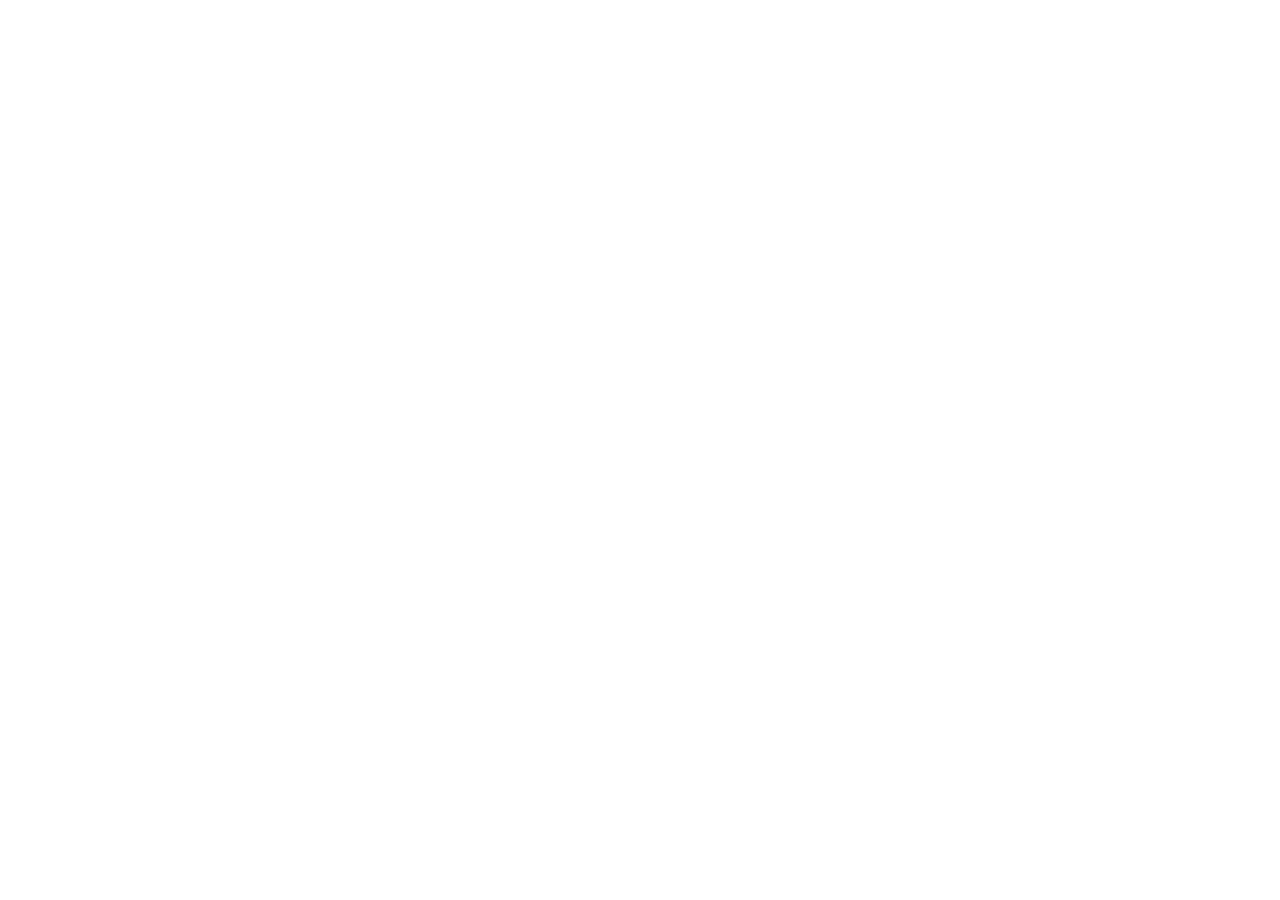
==== index.html @ 9f70f0d2 "chore: Initial project setup" ====
<!doctype html>
<html lang="en">
  <head>
    <meta charset="UTF-8" />
    <meta name="viewport" content="width=device-width, initial-scale=1.0" />
    <title>Document</title>
  </head>
  <body></body>
</html>
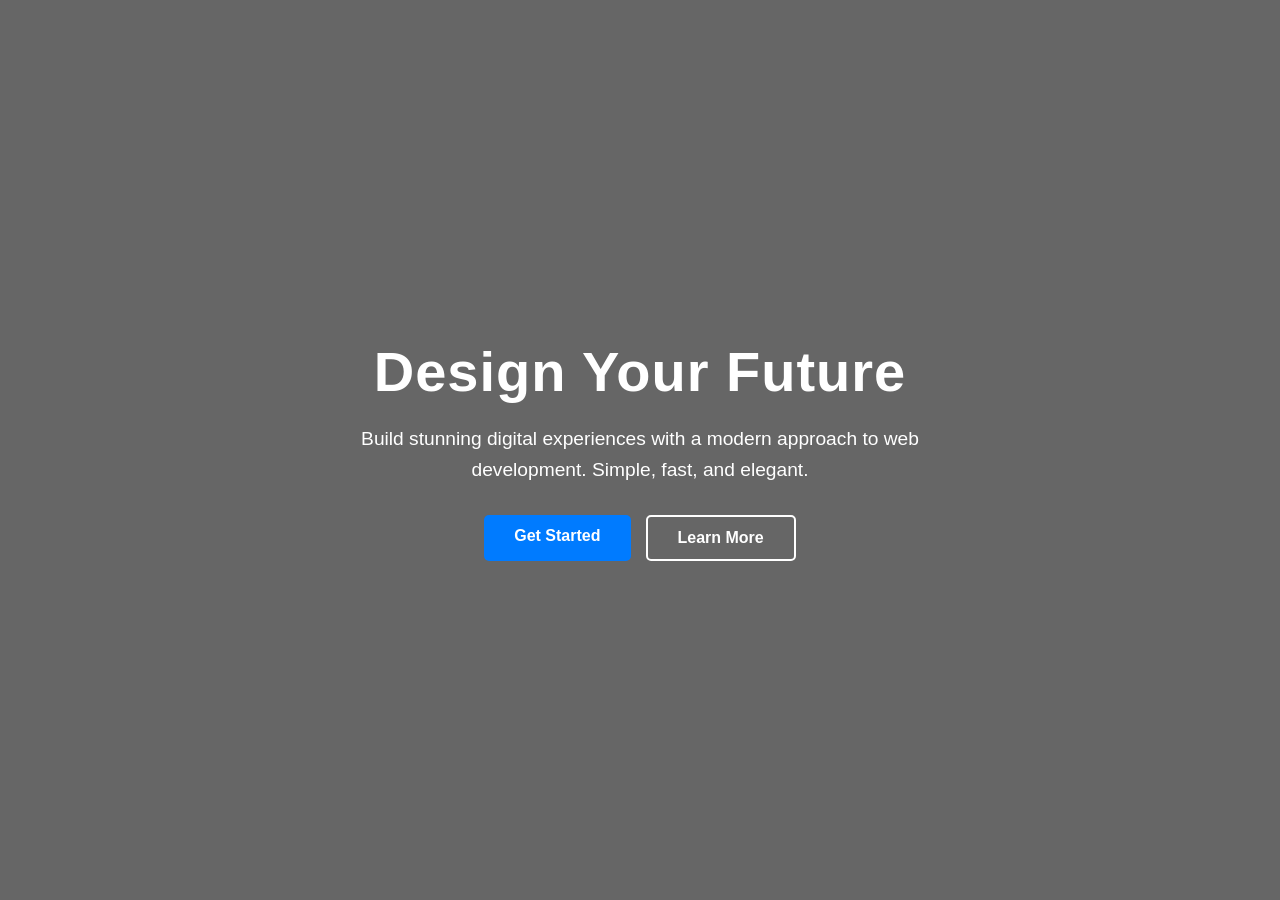
==== commit 9042740a: "feat: add hero section to homepage." ====
--- a/index.html
+++ b/index.html
@@ -3,7 +3,106 @@
   <head>
     <meta charset="UTF-8" />
     <meta name="viewport" content="width=device-width, initial-scale=1.0" />
-    <title>Document</title>
+    <title>My Home Page</title>
+    <style>
+      /* Basic Reset */
+      * {
+        margin: 0;
+        padding: 0;
+        box-sizing: border-box;
+        font-family: "Segoe UI", Tahoma, Geneva, Verdana, sans-serif;
+      }
+
+      /* Hero Section Styling */
+      .hero {
+        height: 100vh;
+        width: 100%;
+        background:
+          linear-gradient(rgba(0, 0, 0, 0.6), rgba(0, 0, 0, 0.6)),
+          url("https://images.unsplash.com/photo-1504384308090-c894fdcc538d?ixlib=rb-1.2.1&auto=format&fit=crop&w=1350&q=80");
+        background-size: cover;
+        background-position: center;
+        display: flex;
+        align-items: center;
+        justify-content: center;
+        text-align: center;
+        color: white;
+        padding: 0 20px;
+      }
+
+      .hero-content h1 {
+        font-size: 3.5rem;
+        margin-bottom: 20px;
+        letter-spacing: 1px;
+      }
+
+      .hero-content p {
+        font-size: 1.2rem;
+        margin-bottom: 30px;
+        max-width: 600px;
+        margin-left: auto;
+        margin-right: auto;
+        line-height: 1.6;
+      }
+
+      /* Buttons */
+      .cta-buttons {
+        display: flex;
+        gap: 15px;
+        justify-content: center;
+      }
+
+      .btn {
+        padding: 12px 30px;
+        border-radius: 5px;
+        text-decoration: none;
+        font-weight: bold;
+        transition: 0.3s ease;
+      }
+
+      .btn-primary {
+        background-color: #007bff;
+        color: white;
+      }
+
+      .btn-primary:hover {
+        background-color: #0056b3;
+      }
+
+      .btn-secondary {
+        border: 2px solid white;
+        color: white;
+      }
+
+      .btn-secondary:hover {
+        background-color: white;
+        color: black;
+      }
+
+      /* Mobile Adjustments */
+      @media (max-width: 768px) {
+        .hero-content h1 {
+          font-size: 2.5rem;
+        }
+        .cta-buttons {
+          flex-direction: column;
+        }
+      }
+    </style>
   </head>
-  <body></body>
+  <body>
+    <section class="hero">
+      <div class="hero-content">
+        <h1>Design Your Future</h1>
+        <p>
+          Build stunning digital experiences with a modern approach to web
+          development. Simple, fast, and elegant.
+        </p>
+        <div class="cta-buttons">
+          <a href="#" class="btn btn-primary">Get Started</a>
+          <a href="#" class="btn btn-secondary">Learn More</a>
+        </div>
+      </div>
+    </section>
+  </body>
 </html>
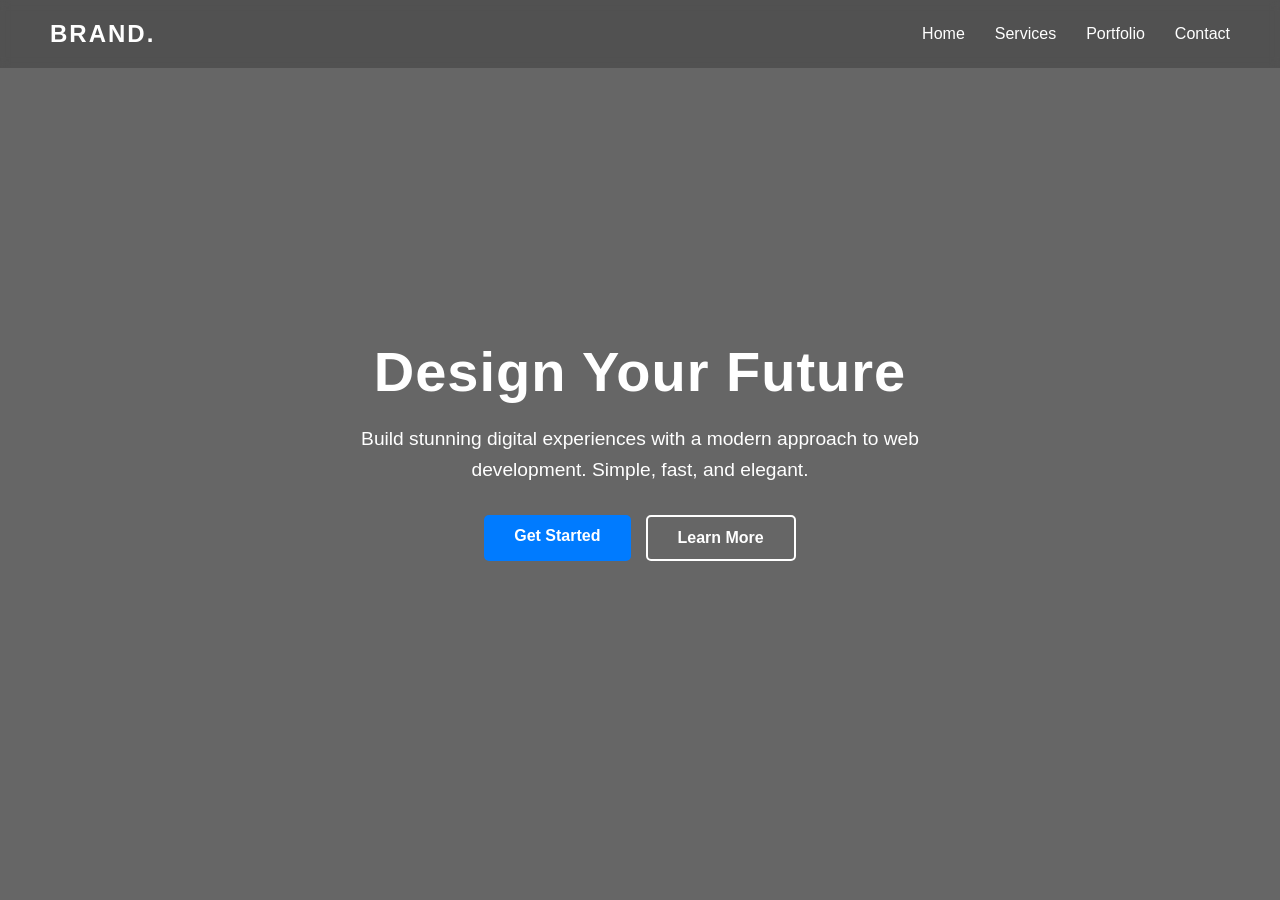
==== commit 42306857: "feat: add navbar to homepage" ====
--- a/index.html
+++ b/index.html
@@ -13,7 +13,48 @@
         font-family: "Segoe UI", Tahoma, Geneva, Verdana, sans-serif;
       }
 
-      /* Hero Section Styling */
+      /* --- Navbar Styling --- */
+      nav {
+        position: absolute;
+        top: 0;
+        left: 0;
+        width: 100%;
+        display: flex;
+        justify-content: space-between;
+        align-items: center;
+        padding: 20px 50px;
+        z-index: 1000;
+        background: rgba(0, 0, 0, 0.2); /* Subtle dark tint */
+        backdrop-filter: blur(5px); /* Modern glass effect */
+      }
+
+      .logo {
+        color: white;
+        font-size: 1.5rem;
+        font-weight: bold;
+        text-decoration: none;
+        letter-spacing: 2px;
+      }
+
+      .nav-links {
+        list-style: none;
+        display: flex;
+        gap: 30px;
+      }
+
+      .nav-links a {
+        color: white;
+        text-decoration: none;
+        font-size: 1rem;
+        font-weight: 500;
+        transition: color 0.3s;
+      }
+
+      .nav-links a:hover {
+        color: #007bff;
+      }
+
+      /* --- Hero Section Styling --- */
       .hero {
         height: 100vh;
         width: 100%;
@@ -81,6 +122,12 @@
 
       /* Mobile Adjustments */
       @media (max-width: 768px) {
+        nav {
+          padding: 20px;
+        }
+        .nav-links {
+          display: none;
+        } /* Basic hide for now */
         .hero-content h1 {
           font-size: 2.5rem;
         }
@@ -91,6 +138,18 @@
     </style>
   </head>
   <body>
+    <!-- Navbar Section -->
+    <nav>
+      <a href="#" class="logo">BRAND.</a>
+      <ul class="nav-links">
+        <li><a href="#">Home</a></li>
+        <li><a href="#">Services</a></li>
+        <li><a href="#">Portfolio</a></li>
+        <li><a href="#">Contact</a></li>
+      </ul>
+    </nav>
+
+    <!-- Hero Section -->
     <section class="hero">
       <div class="hero-content">
         <h1>Design Your Future</h1>
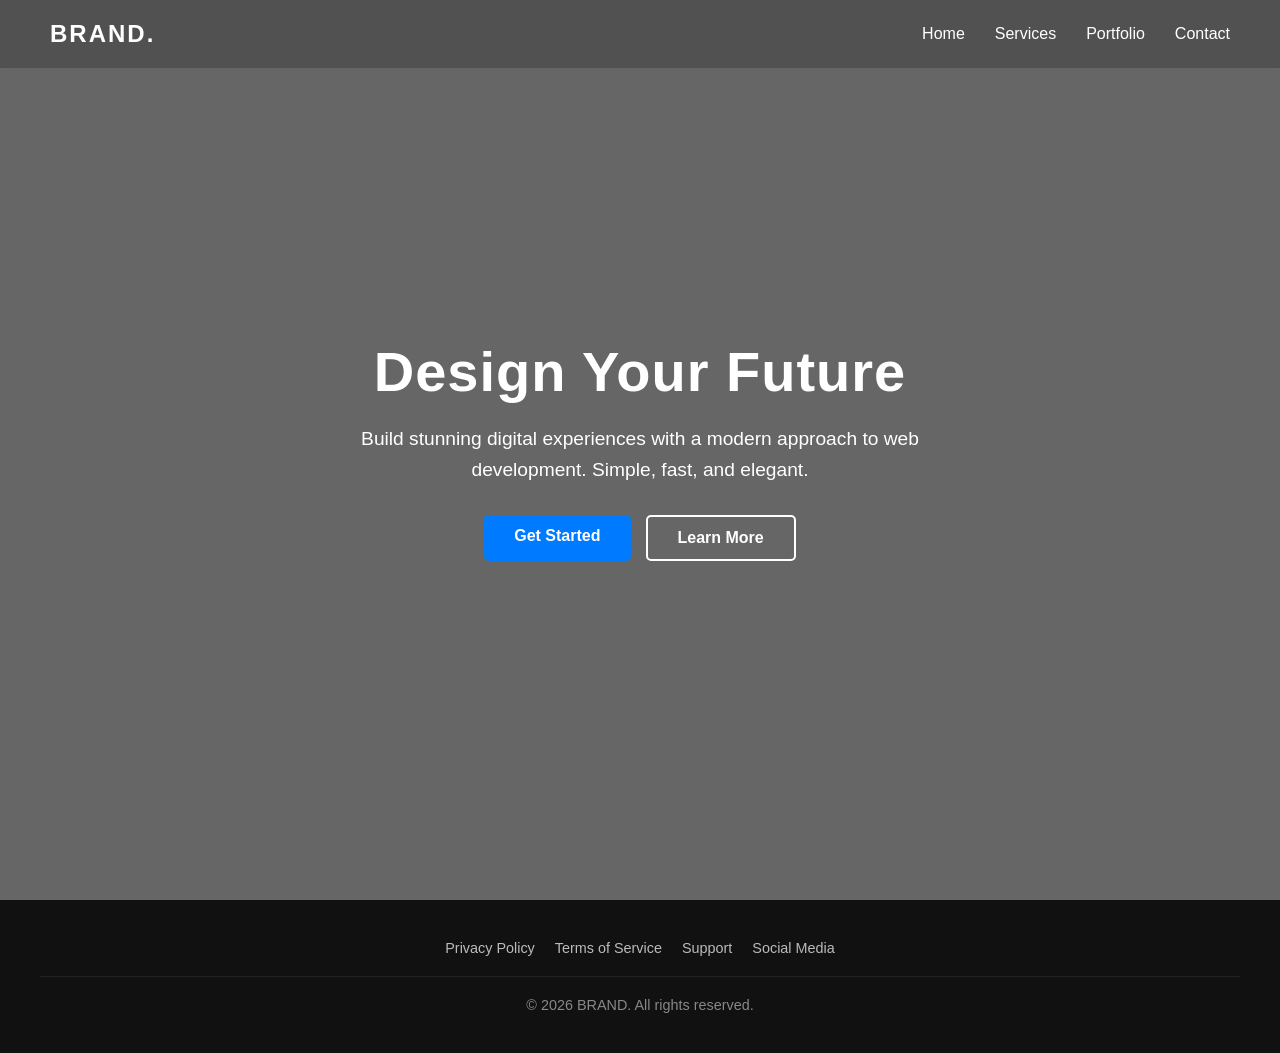
==== commit e4ed363b: "feat: add footer to homepage" ====
--- a/index.html
+++ b/index.html
@@ -120,6 +120,43 @@
         color: black;
       }
 
+      /* --- Footer Styling --- */
+      footer {
+        background-color: #111;
+        color: #888;
+        padding: 40px 20px;
+        text-align: center;
+        font-size: 0.9rem;
+      }
+
+      .footer-container {
+        max-width: 1200px;
+        margin: 0 auto;
+      }
+
+      .footer-links {
+        margin-bottom: 20px;
+        list-style: none;
+        display: flex;
+        justify-content: center;
+        gap: 20px;
+      }
+
+      .footer-links a {
+        color: #bbb;
+        text-decoration: none;
+        transition: color 0.3s;
+      }
+
+      .footer-links a:hover {
+        color: #007bff;
+      }
+
+      .copyright {
+        border-top: 1px solid #222;
+        padding-top: 20px;
+      }
+
       /* Mobile Adjustments */
       @media (max-width: 768px) {
         nav {
@@ -127,18 +164,21 @@
         }
         .nav-links {
           display: none;
-        } /* Basic hide for now */
+        }
         .hero-content h1 {
           font-size: 2.5rem;
         }
         .cta-buttons {
           flex-direction: column;
+        }
+        .footer-links {
+          flex-direction: column;
+          gap: 10px;
         }
       }
     </style>
   </head>
   <body>
-    <!-- Navbar Section -->
     <nav>
       <a href="#" class="logo">BRAND.</a>
       <ul class="nav-links">
@@ -149,7 +189,6 @@
       </ul>
     </nav>
 
-    <!-- Hero Section -->
     <section class="hero">
       <div class="hero-content">
         <h1>Design Your Future</h1>
@@ -163,5 +202,17 @@
         </div>
       </div>
     </section>
+
+    <footer>
+      <div class="footer-container">
+        <ul class="footer-links">
+          <li><a href="#">Privacy Policy</a></li>
+          <li><a href="#">Terms of Service</a></li>
+          <li><a href="#">Support</a></li>
+          <li><a href="#">Social Media</a></li>
+        </ul>
+        <div class="copyright">&copy; 2026 BRAND. All rights reserved.</div>
+      </div>
+    </footer>
   </body>
 </html>
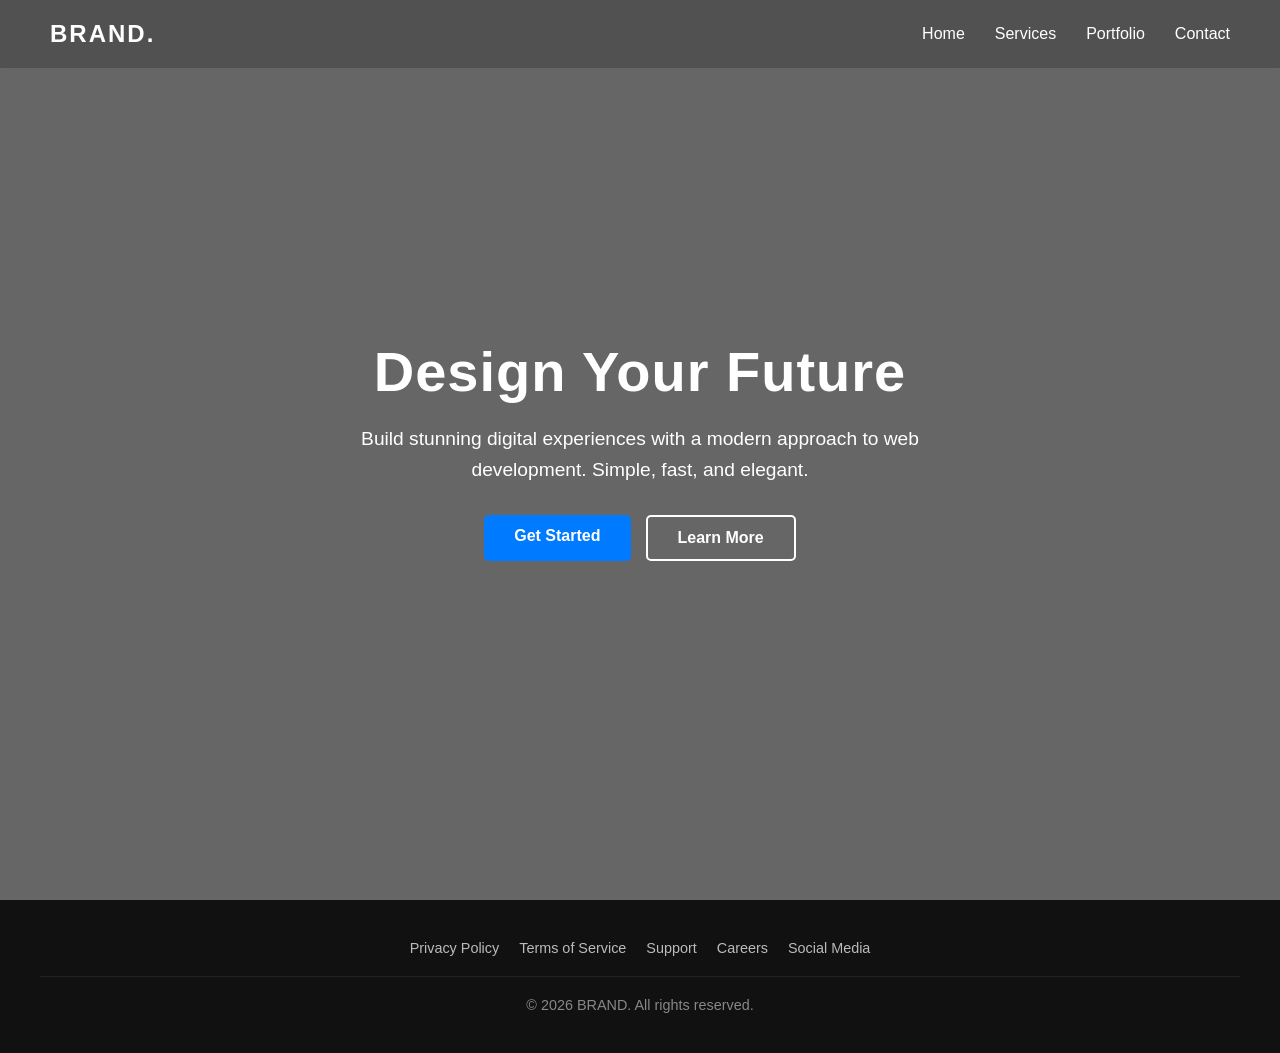
==== commit 0f4b116d: "fix: added career link" ====
--- a/index.html
+++ b/index.html
@@ -209,6 +209,7 @@
           <li><a href="#">Privacy Policy</a></li>
           <li><a href="#">Terms of Service</a></li>
           <li><a href="#">Support</a></li>
+          <li><a href="#">Careers</a></li>
           <li><a href="#">Social Media</a></li>
         </ul>
         <div class="copyright">&copy; 2026 BRAND. All rights reserved.</div>
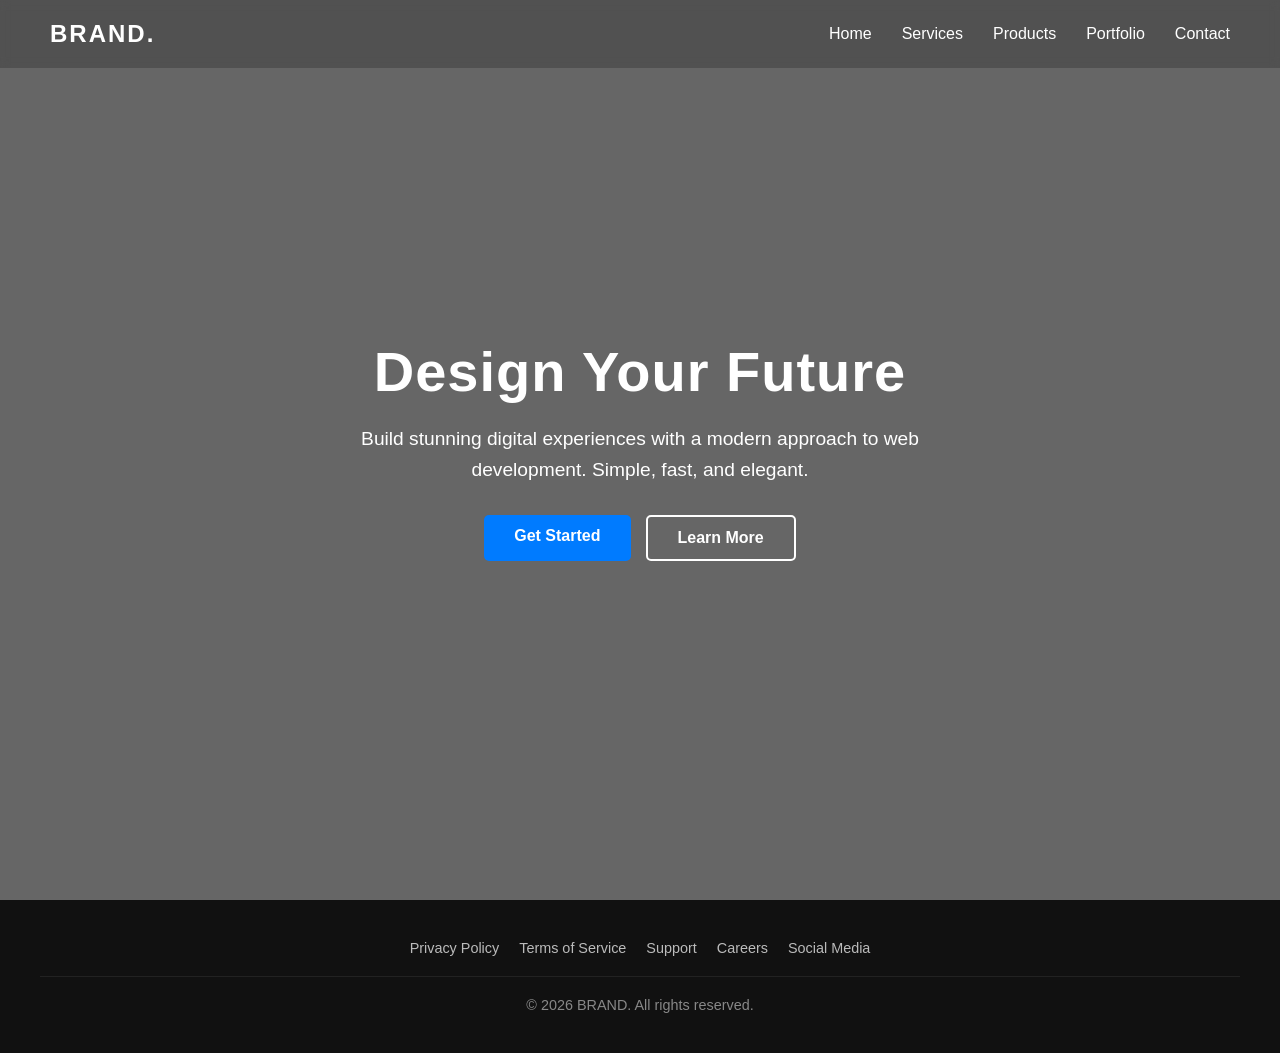
==== commit f48ea0c0: "fix: quick fix on develop" ====
--- a/index.html
+++ b/index.html
@@ -184,6 +184,7 @@
       <ul class="nav-links">
         <li><a href="#">Home</a></li>
         <li><a href="#">Services</a></li>
+        <li><a href="./products.html">Products</a></li>
         <li><a href="#">Portfolio</a></li>
         <li><a href="#">Contact</a></li>
       </ul>
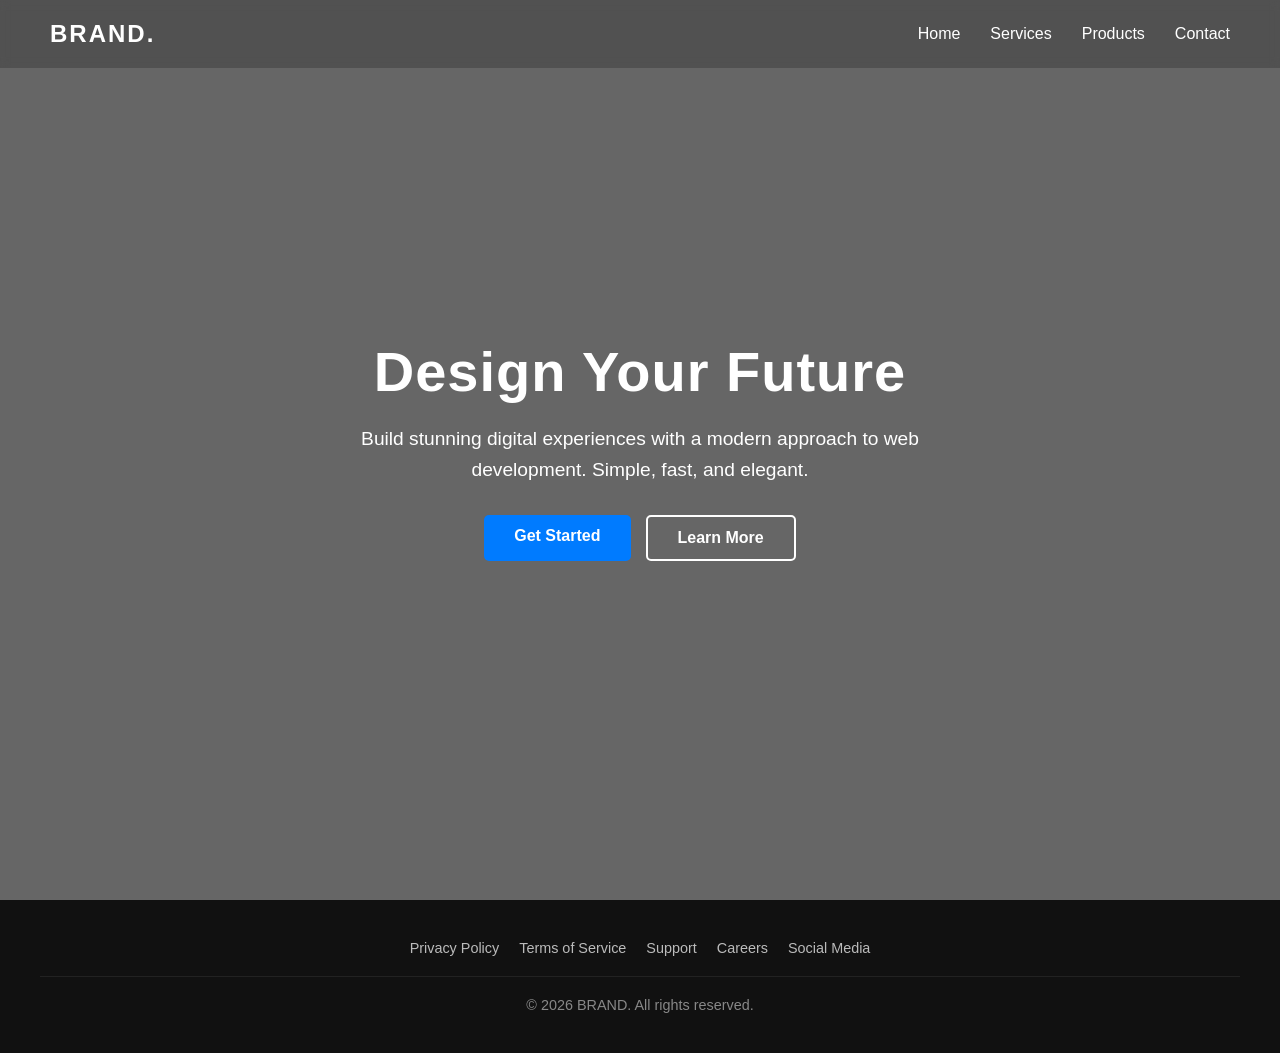
==== commit 9fca83ae: "feat:added products page" ====
--- a/index.html
+++ b/index.html
@@ -185,7 +185,6 @@
         <li><a href="#">Home</a></li>
         <li><a href="#">Services</a></li>
         <li><a href="./products.html">Products</a></li>
-        <li><a href="#">Portfolio</a></li>
         <li><a href="#">Contact</a></li>
       </ul>
     </nav>
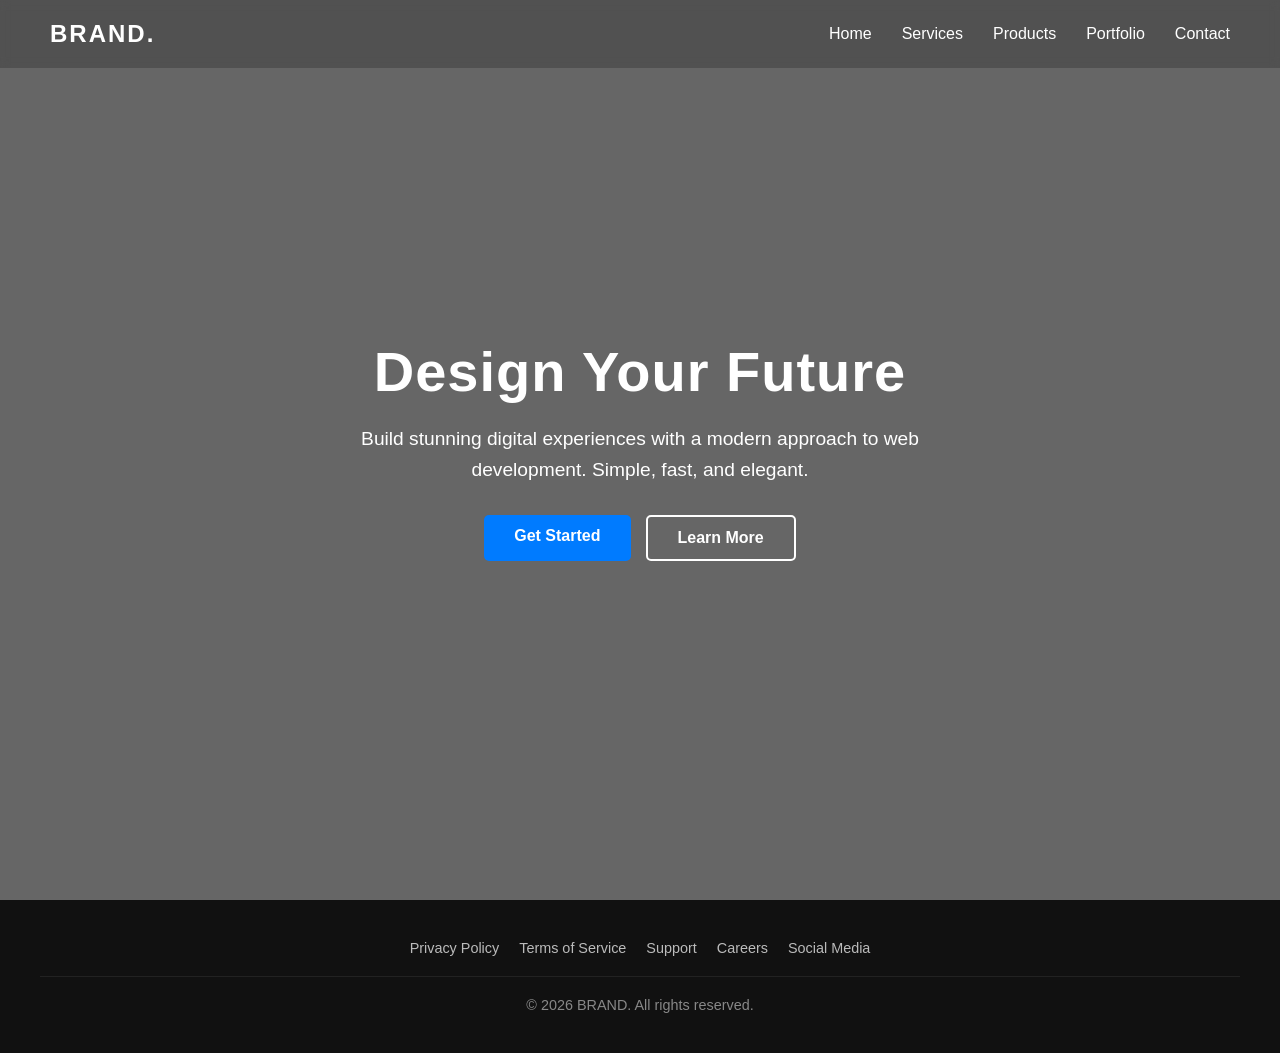
==== commit f6d948f2: "Merge pull request #6 from Hemantchuabey/develop pushing into the main branch" ====
--- a/index.html
+++ b/index.html
@@ -185,6 +185,7 @@
         <li><a href="#">Home</a></li>
         <li><a href="#">Services</a></li>
         <li><a href="./products.html">Products</a></li>
+        <li><a href="#">Portfolio</a></li>
         <li><a href="#">Contact</a></li>
       </ul>
     </nav>
